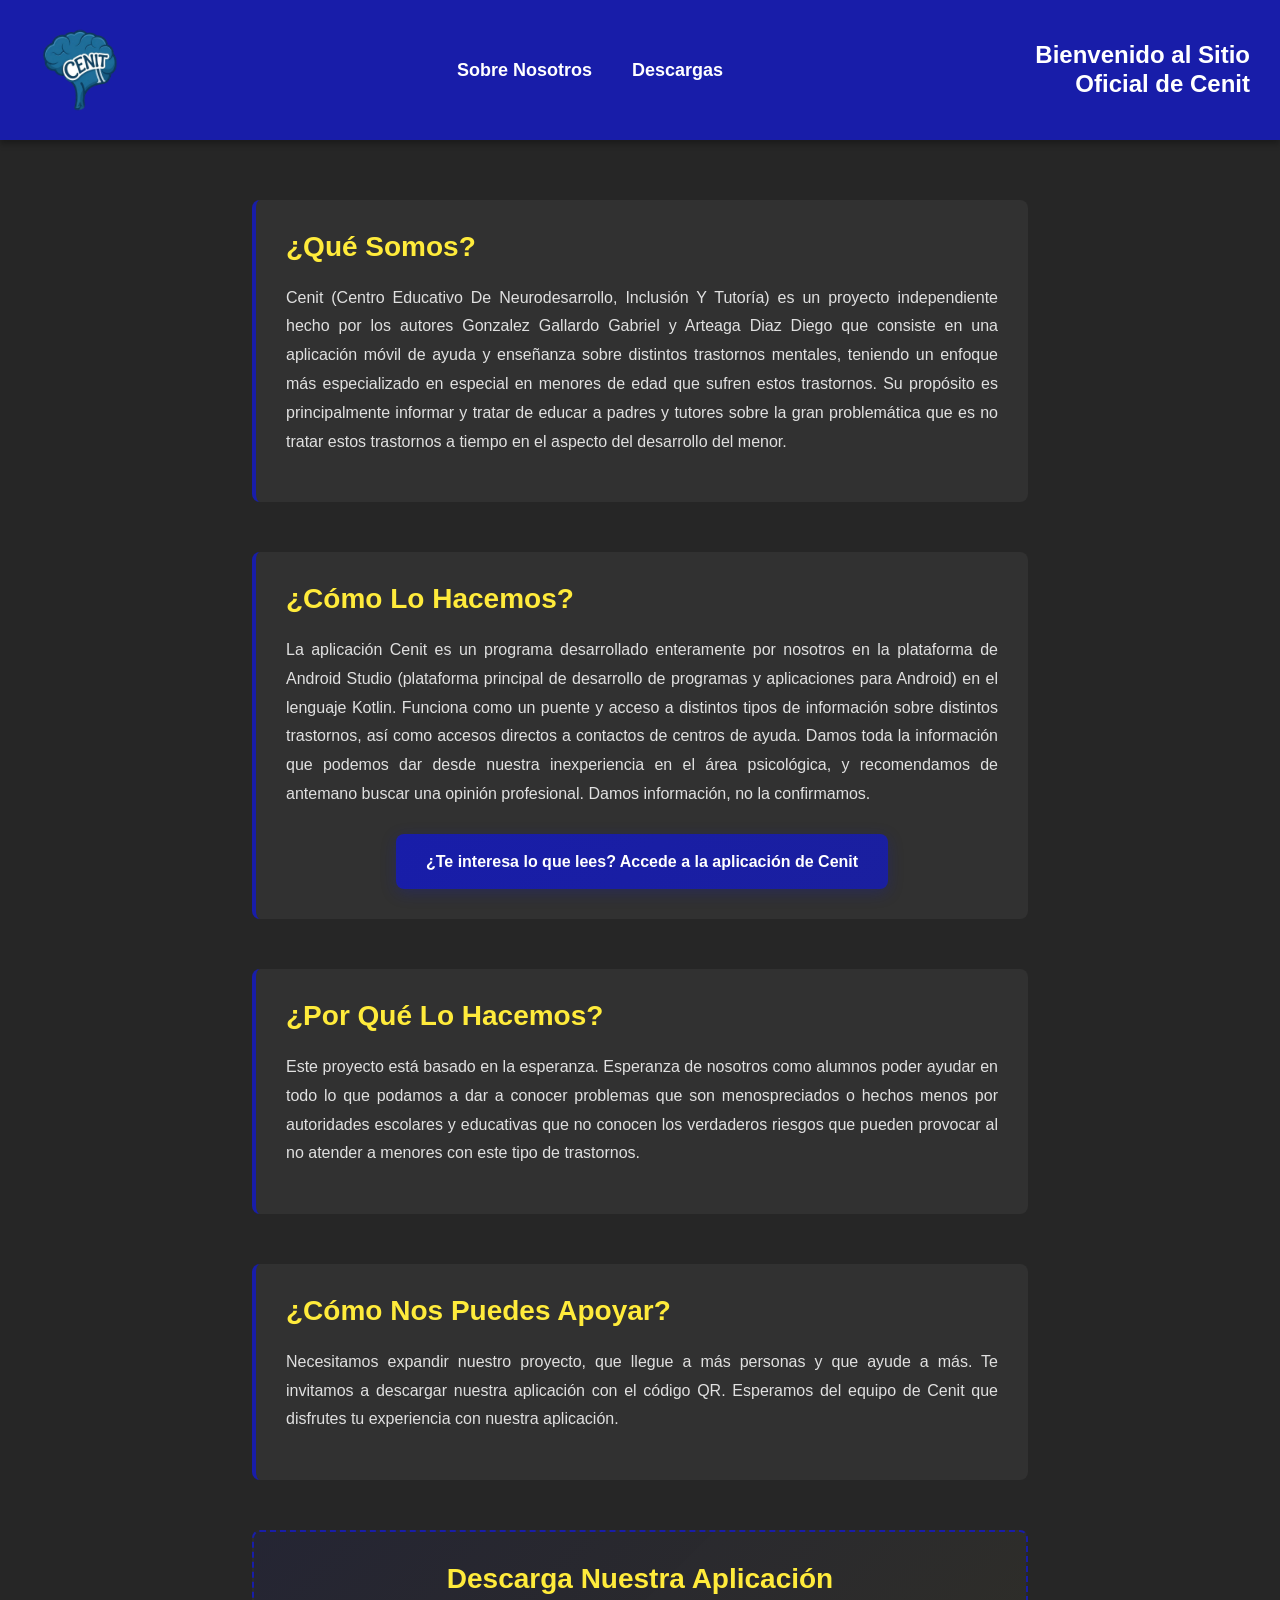
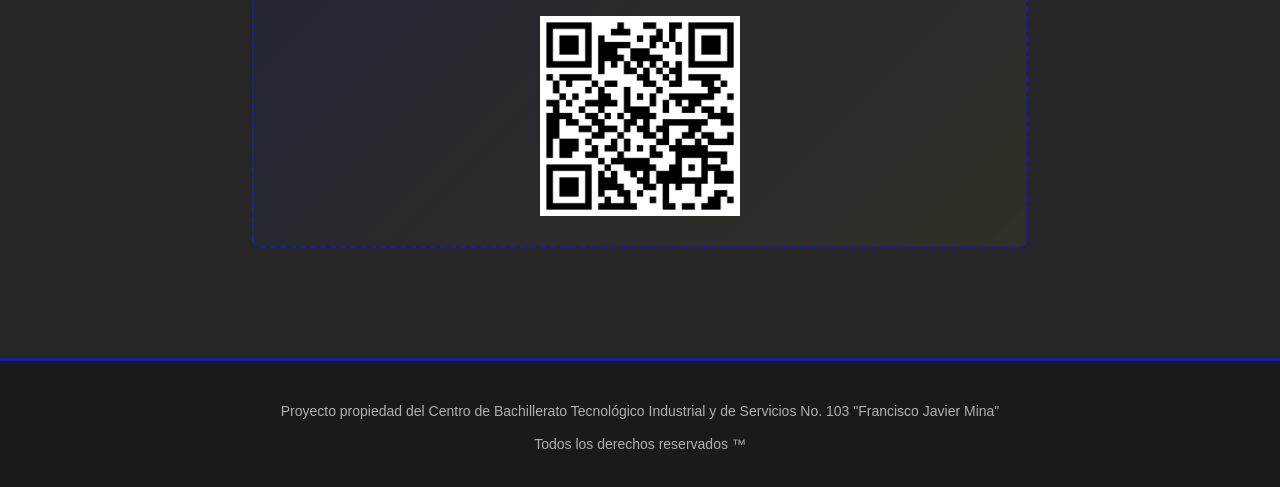
==== Cenit/intento2/index.html @ 646fbd1d "Add files via upload" ====
<!DOCTYPE html>
<html lang="es">
<head>
    <meta charset="UTF-8">
    <meta name="viewport" content="width=device-width, initial-scale=1.0">
    <link href="https://cdn.jsdelivr.net/npm/bootstrap@5.3.8/dist/css/bootstrap.min.css" rel="stylesheet" integrity="sha384-sRIl4kxILFvY47J16cr9ZwB07vP4J8+LH7qKQnuqkuIAvNWLzeN8tE5YBujZqJLB" crossorigin="anonymous">
    <link rel="stylesheet" href="estilos2.css">
    <title>Cenit - Centro Educativo De Neurodesarrollo</title>
</head>
<body>
     <!-- Hola esta es la pagina web oficial de Cenit hecha completamente a mano, dejo este comentario como marca de que me inspiro en mi heroe fidel para hacer codigos a mano 🫡 -->
    <!-- Arriba el handcoding muerte al vibecoding -->
    <!-- Header -->
    <div class="headbar">
        <header>
            <div class="logo">
                <img src="WhatsApp_Image_2026-06-16_at_12.40.37_PM-removebg-preview.png" alt="Logo Cenit">
            </div>
            <nav class="menu-enlaces">
                <a href="#about">Sobre Nosotros</a>
                <a href="#qr">Descargas</a>
            </nav>
            <div class="title">
                <h3>Bienvenido al Sitio Oficial de Cenit</h3>
            </div>
        </header>
    </div>

    <!-- Contenido Principal -->
    <main class="contenido-principal">
        <div class="container col-lg-8 col-md-10 col-sm-12">
            <!-- Qué somos -->
            <section id="about" class="seccion">
                <h2>¿Qué somos?</h2>
                <p>
                    Cenit (Centro Educativo De Neurodesarrollo, Inclusión Y Tutoría) es un proyecto independiente hecho por los autores Gonzalez Gallardo Gabriel y Arteaga Diaz Diego que consiste en una aplicación móvil de ayuda y enseñanza sobre distintos trastornos mentales, teniendo un enfoque más especializado en especial en menores de edad que sufren estos trastornos. Su propósito es principalmente informar y tratar de educar a padres y tutores sobre la gran problemática que es no tratar estos trastornos a tiempo en el aspecto del desarrollo del menor.
                </p>
            </section>

            <!-- Cómo lo hacemos -->
            <section class="seccion">
                <h2>¿Cómo lo hacemos?</h2>
                <p>
                    La aplicación Cenit es un programa desarrollado enteramente por nosotros en la plataforma de Android Studio (plataforma principal de desarrollo de programas y aplicaciones para Android) en el lenguaje Kotlin. Funciona como un puente y acceso a distintos tipos de información sobre distintos trastornos, así como accesos directos a contactos de centros de ayuda. Damos toda la información que podemos dar desde nuestra inexperiencia en el área psicológica, y recomendamos de antemano buscar una opinión profesional. Damos información, no la confirmamos.
                </p>
                <div class="cta-button">
                    <a href="#qr" class="btn-link">¿Te interesa lo que lees? Accede a la aplicación de Cenit</a>
                </div>
            </section>

            <!-- Por qué lo hacemos -->
            <section class="seccion">
                <h2>¿Por qué lo hacemos?</h2>
                <p>
                    Este proyecto está basado en la esperanza. Esperanza de nosotros como alumnos poder ayudar en todo lo que podamos a dar a conocer problemas que son menospreciados o hechos menos por autoridades escolares y educativas que no conocen los verdaderos riesgos que pueden provocar al no atender a menores con este tipo de trastornos.
                </p>
            </section>

            <!-- Cómo nos puedes apoyar -->
            <section class="seccion">
                <h2>¿Cómo nos puedes apoyar?</h2>
                <p>
                    Necesitamos expandir nuestro proyecto, que llegue a más personas y que ayude a más. Te invitamos a descargar nuestra aplicación con el código QR. Esperamos del equipo de Cenit que disfrutes tu experiencia con nuestra aplicación.
                </p>
            </section>

            <!-- QR -->
            <section id="qr" class="seccion qr-section">
                <h2>Descarga Nuestra Aplicación</h2>
                <img src="CENIT-1024.png" alt="Código QR para descargar la aplicación Cenit" class="img-fluid mx-auto d-block" style="max-width: 200px;">
            </section>
        </div>
    </main>

    <!-- Footer -->
    <footer class="pie">
        <p>Proyecto propiedad del Centro de Bachillerato Tecnológico Industrial y de Servicios No. 103 "Francisco Javier Mina"</p>
        <p>Todos los derechos reservados ™</p>
    </footer>
</body>
</html>
---- Cenit/intento2/estilos2.css ----
html, body {
    height: 100%;
}

body {
    display: flex;
    flex-direction: column;
    background-color: #262626;
    font-family: 'Segoe UI', Tahoma, Geneva, Verdana, sans-serif;
    color: #f0f0f0;
    line-height: 1.6;
    display: flex;
    flex-direction: column;
    min-height: 100vh; /* Usa vh para asegurar el 100% de la ventana */
    margin: 0;
}

/* ============================================
   HEADER Y NAVEGACIÓN
   ============================================ */

.headbar {
    padding: 20px 30px;
    background-color: rgb(24, 29, 169);
    box-shadow: 0 4px 6px rgba(0, 0, 0, 0.3);
    position: sticky;
    top: 0;
    z-index: 100;
}

header {
    display: grid;
    grid-template-columns: 150px 1fr 250px; /* Logo - Título - Links */
    align-items: center;
    gap: 20px;
}

/* Logo */
.logo {
    height: 100px;
    width: 100px;
    display: flex;
    align-items: center;
    justify-content: center;
    transition: transform 0.3s ease;
    flex-shrink: 0;
}

.logo img {
    max-width: 100%;
    max-height: 100%;
    object-fit: contain;
}

.logo:hover {
    transform: scale(1.1);
}

/* Navegación */
.menu-enlaces {
    display: flex;
    gap: 40px;
    align-items: center;
    flex: 1;
    justify-content: center;
}

.menu-enlaces a {
    color: white;
    text-decoration: none;
    font-weight: 600;
    font-size: 18px;
    transition: color 0.3s ease, text-shadow 0.3s ease;
    position: relative;
}

.menu-enlaces a:hover {
    color: #ffeb3b;
    text-shadow: 0 0 10px rgba(255, 235, 59, 0.5);
}

/* Título del header */
.title {
    text-align: right;
    flex: 1;
}

.title h3 {
    color: white;
    font-size: 24px;
    font-weight: 600;
    margin: 0;
}

/* ============================================
   CONTENIDO PRINCIPAL (STICKY FOOTER)
   ============================================ */

.contenido-principal {
    flex: 1;
    padding: 60px 20px;
}

.contenido-principal .container {
    max-width: 800px;
    margin: 0 auto;
}

/* Secciones */
.seccion {
    margin-bottom: 50px;
    padding: 30px;
    background-color: rgba(255, 255, 255, 0.05);
    border-left: 4px solid rgb(24, 29, 169);
    border-radius: 8px;
    transition: background-color 0.3s ease;
}

.seccion:hover {
    background-color: rgba(255, 255, 255, 0.08);
}

.seccion h2 {
    color: #ffeb3b;
    font-size: 28px;
    font-weight: 700;
    margin-bottom: 20px;
    text-transform: capitalize;
}

.seccion p {
    color: #e0e0e0;
    font-size: 16px;
    line-height: 1.8;
    text-align: justify;
}

/* Botón CTA */
.cta-button {
    margin-top: 25px;
    text-align: center;
}

.btn-link {
    display: inline-block;
    padding: 15px 30px;
    background: linear-gradient(135deg, rgb(24, 29, 169), #1a1f9f);
    color: white;
    text-decoration: none;
    border-radius: 8px;
    font-weight: 600;
    font-size: 16px;
    transition: all 0.3s ease;
    box-shadow: 0 4px 15px rgba(24, 29, 169, 0.3);
}

.btn-link:hover {
    background: linear-gradient(135deg, #1a1f9f, rgb(24, 29, 169));
    transform: translateY(-2px);
    box-shadow: 0 6px 20px rgba(24, 29, 169, 0.5);
    color: #ffeb3b;
}

/* Sección QR */
.qr-section {
    text-align: center;
    background: linear-gradient(135deg, rgba(24, 29, 169, 0.1), rgba(255, 235, 59, 0.05));
    border: 2px dashed rgb(24, 29, 169);
}

.qr-placeholder {
    padding: 40px;
    background-color: rgba(255, 255, 255, 0.05);
    border-radius: 8px;
    margin-top: 20px;
    min-height: 300px;
    display: flex;
    align-items: center;
    justify-content: center;
}

.qr-placeholder p {
    color: #999;
    font-size: 18px;
}

/* ============================================
   ENLACES GENERALES
   ============================================ */

a {
    color: #ffeb3b;
    text-decoration: none;
    transition: color 0.3s ease;
}

a:hover {
    color: #fff59d;
    text-decoration: underline;
}

/* ============================================
   FOOTER
   ============================================ */

.pie {
    background-color: #1a1a1a;
    color: #b0b0b0;
    padding: 30px 20px;
    text-align: center;
    border-top: 3px solid rgb(24, 29, 169);
    font-size: 14px;
    line-height: 1.8;
    width: 100%;
    margin-top: auto; /* Esta es la clave para empujarlo al fondo */
    flex-shrink: 0; /* Evita que el footer se aplaste */
}

.pie p {
    margin: 8px 0;
}

.pie p:last-child {
    margin-bottom: 0;
}

/* ============================================
   RESPONSIVIDAD (MOBILE FIRST)
   ============================================ */

/* Tablets */
@media (max-width: 768px) {
    header {
        flex-direction: column;
        gap: 20px;
        text-align: center;
    }

    .menu-enlaces {
        flex-direction: column;
        gap: 15px;
        justify-content: center;
    }

    .menu-enlaces a {
        font-size: 16px;
    }

    .title h3 {
        font-size: 20px;
        text-align: center;
    }

    .seccion {
        padding: 20px;
        margin-bottom: 30px;
    }

    .seccion h2 {
        font-size: 24px;
    }

    .seccion p {
        font-size: 15px;
        text-align: left;
    }

    .contenido-principal {
        padding: 40px 15px;
        flex: 1 0 auto;
    }
}


@media (max-width: 480px) {
    .headbar {
        padding: 15px 10px;
    }

    .logo {
        height: 80px;
        width: 80px;
    }

    header {
        gap: 15px;
    }

    .menu-enlaces {
        gap: 10px;
    }

    .menu-enlaces a {
        font-size: 14px;
    }

    .title h3 {
        font-size: 18px;
    }

    .seccion {
        padding: 15px;
        margin-bottom: 20px;
    }

    .seccion h2 {
        font-size: 20px;
    }

    .seccion p {
        font-size: 14px;
    }

    .btn-link {
        padding: 12px 20px;
        font-size: 14px;
    }

    .contenido-principal {
        padding: 30px 10px;
    }

    .pie {
        margin-top: auto; 
    flex-shrink: 0;   
    background-color: #1a1a1a;
    width: 100%;
    }
}
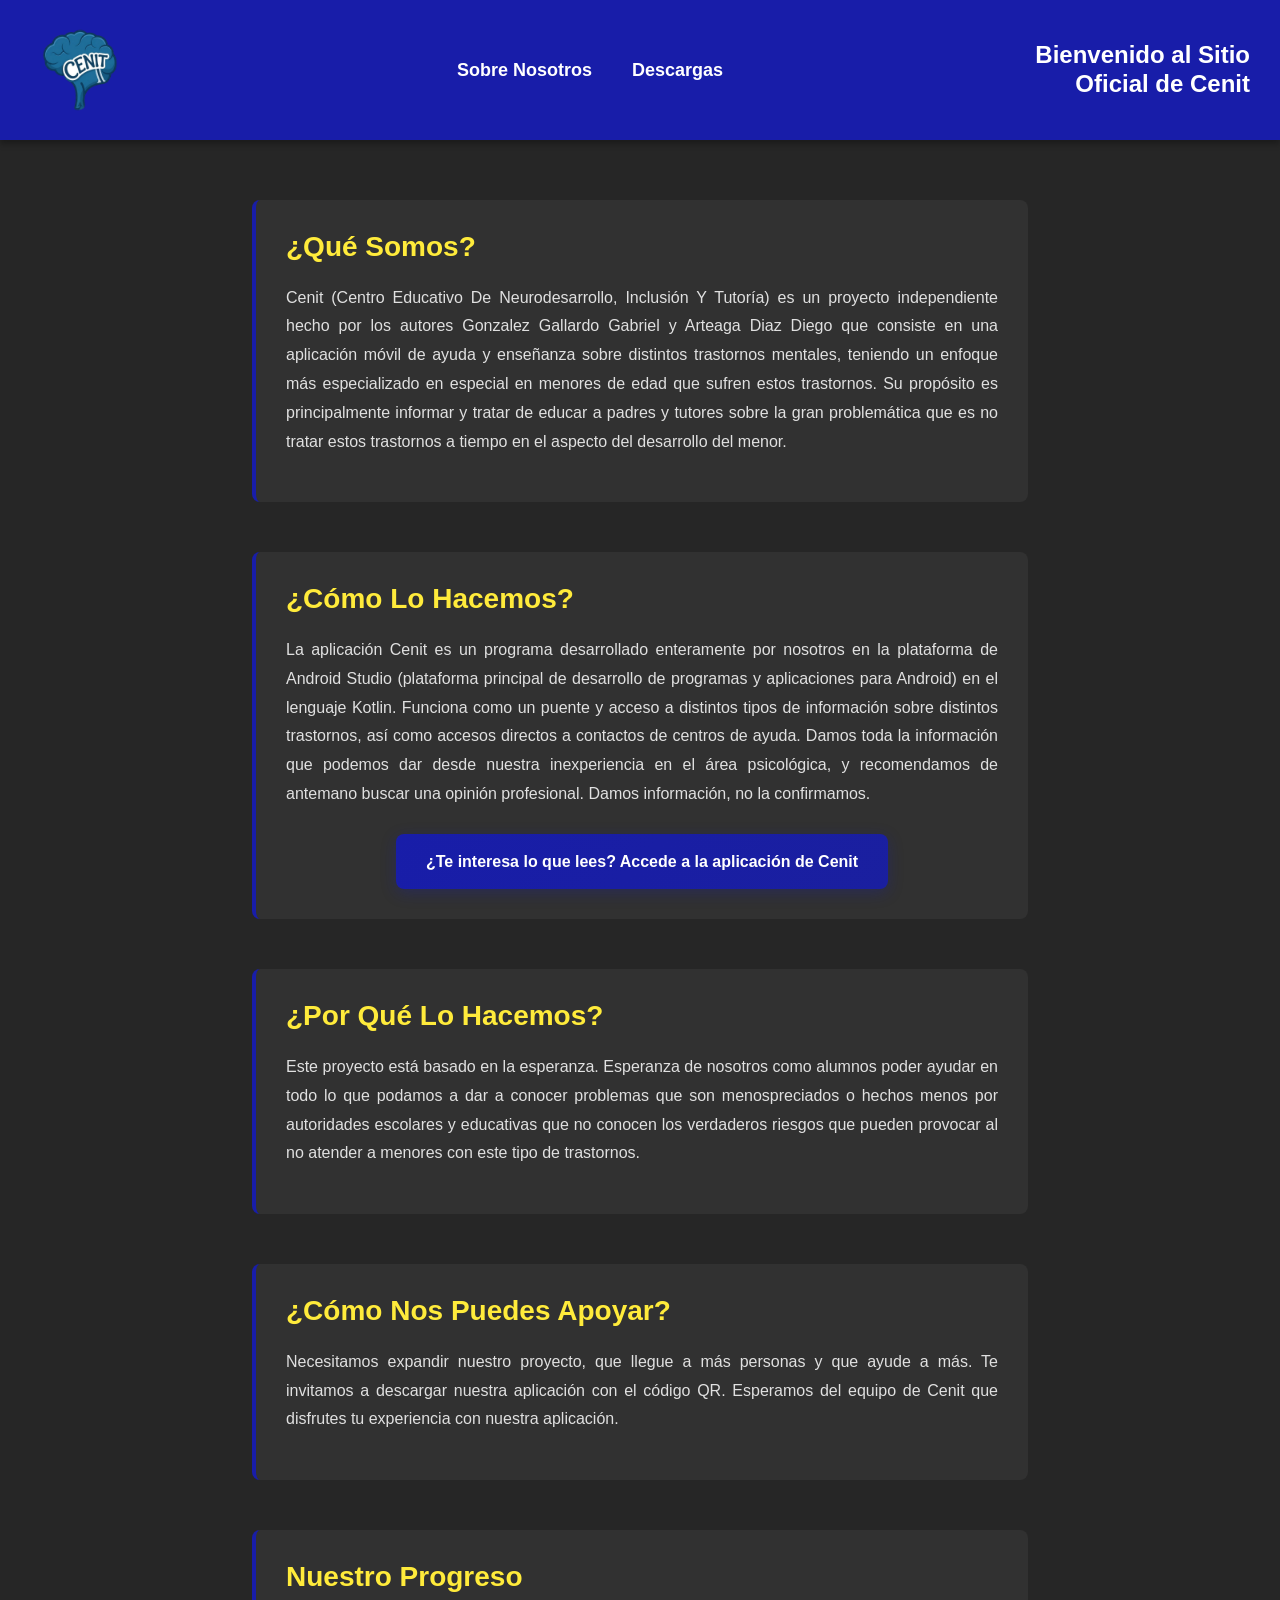
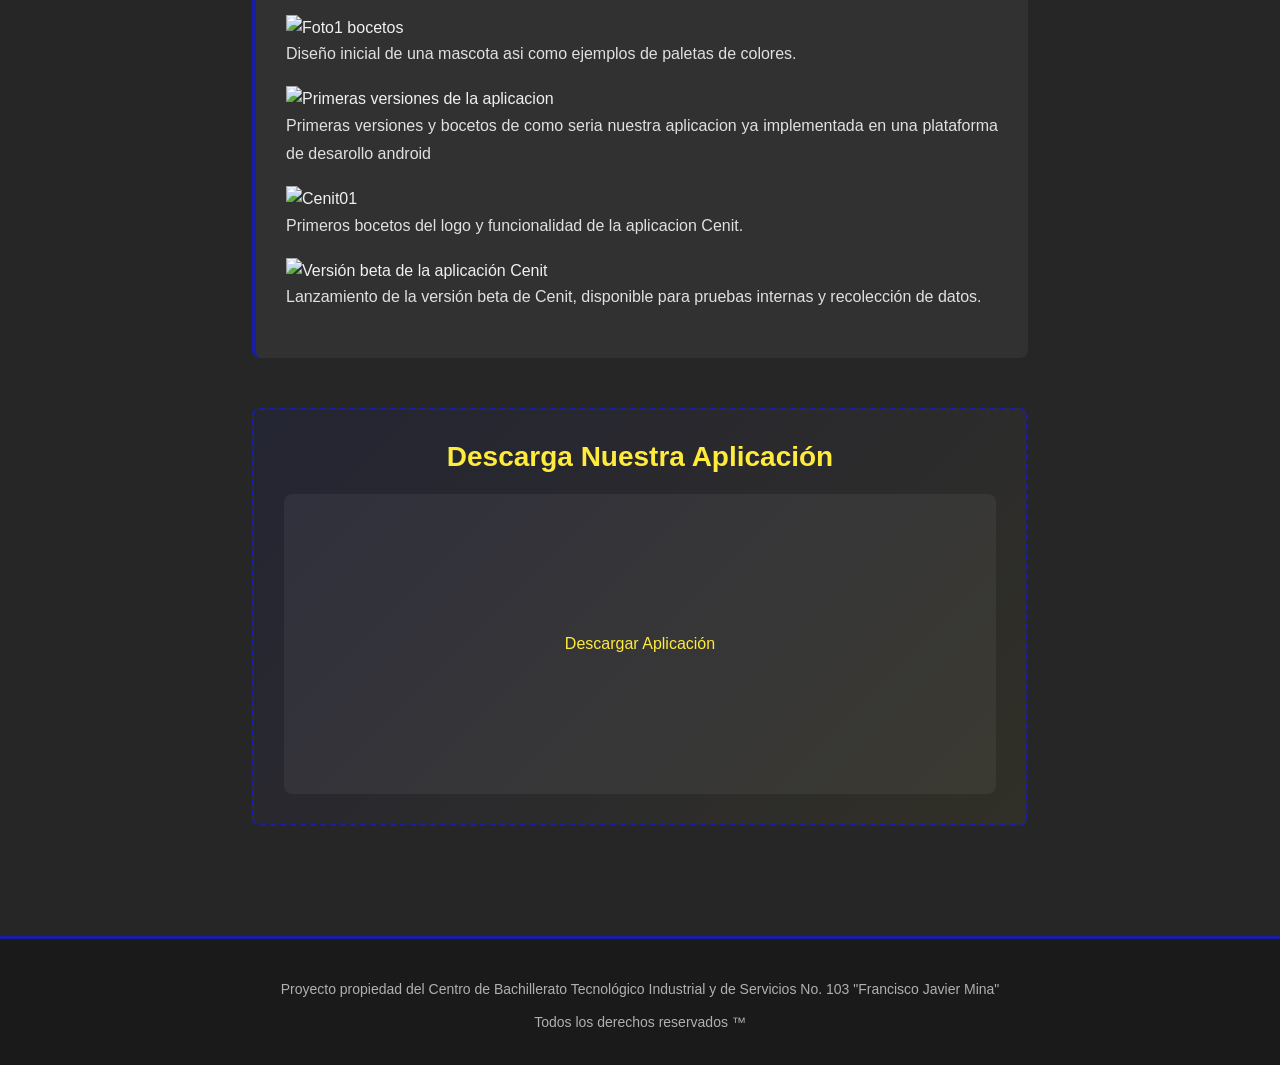
==== commit 5de3c6c4: "Add project progress section with images Added a new section to showcase project progress with image" ====
--- a/Cenit/intento2/index.html
+++ b/Cenit/intento2/index.html
@@ -63,11 +63,44 @@
                     Necesitamos expandir nuestro proyecto, que llegue a más personas y que ayude a más. Te invitamos a descargar nuestra aplicación con el código QR. Esperamos del equipo de Cenit que disfrutes tu experiencia con nuestra aplicación.
                 </p>
             </section>
+                    <section class="seccion" id="galeria-progreso">
+            <h2>Nuestro Progreso</h2>
+            <div class="galeria-container">
+                <div class="imagen-item">
+                    <img src="WhatsApp Image 2026-06-17 at 10.16.39 PM.jpeg" alt="Foto1 bocetos">
+                    <div class="descripcion-overlay">
+                        <p>Diseño inicial de una mascota asi como ejemplos de paletas de colores.</p>
+                    </div>
+                </div>
+                <div class="imagen-item">
+                    <img src="WhatsApp Image 2026-06-17 at 10.16.39 PM0.jpeg" alt="Primeras versiones de la aplicacion">
+                    <div class="descripcion-overlay">
+                        <p>Primeras versiones y bocetos de como seria nuestra aplicacion ya implementada en una plataforma de desarollo android</p>
+                    </div>
+                </div>
+                <div class="imagen-item">
+                    <img src="Screenshot 2026-06-17 222458.png" alt="Cenit01">
+                    <div class="descripcion-overlay">
+                        <p>Primeros bocetos del logo y funcionalidad de la aplicacion Cenit.</p>
+                    </div>
+                </div>
+                <div class="imagen-item">
+                    <img src="Screenshot 2026-06-17 222517.png" alt="Versión beta de la aplicación Cenit">
+                    <div class="descripcion-overlay">
+                        <p>Lanzamiento de la versión beta de Cenit, disponible para pruebas internas y recolección de datos.</p>
+                    </div>
+                </div>
+            </div>
+        </section>
 
             <!-- QR -->
             <section id="qr" class="seccion qr-section">
                 <h2>Descarga Nuestra Aplicación</h2>
-                <img src="CENIT-1024.png" alt="Código QR para descargar la aplicación Cenit" class="img-fluid mx-auto d-block" style="max-width: 200px;">
+                <div class="qr-placeholder">
+                    <a href="https://drive.google.com/file/d/1imbfQWGqVC5no86bbv2KBp7yU77Y81OU/view?usp=sharing" class="btn-descarga" target="_blank" rel="noopener noreferrer" download>
+                        Descargar Aplicación
+                    </a>
+                </div>
             </section>
         </div>
     </main>
@@ -78,4 +111,4 @@
         <p>Todos los derechos reservados ™</p>
     </footer>
 </body>
-</html>+</html>
